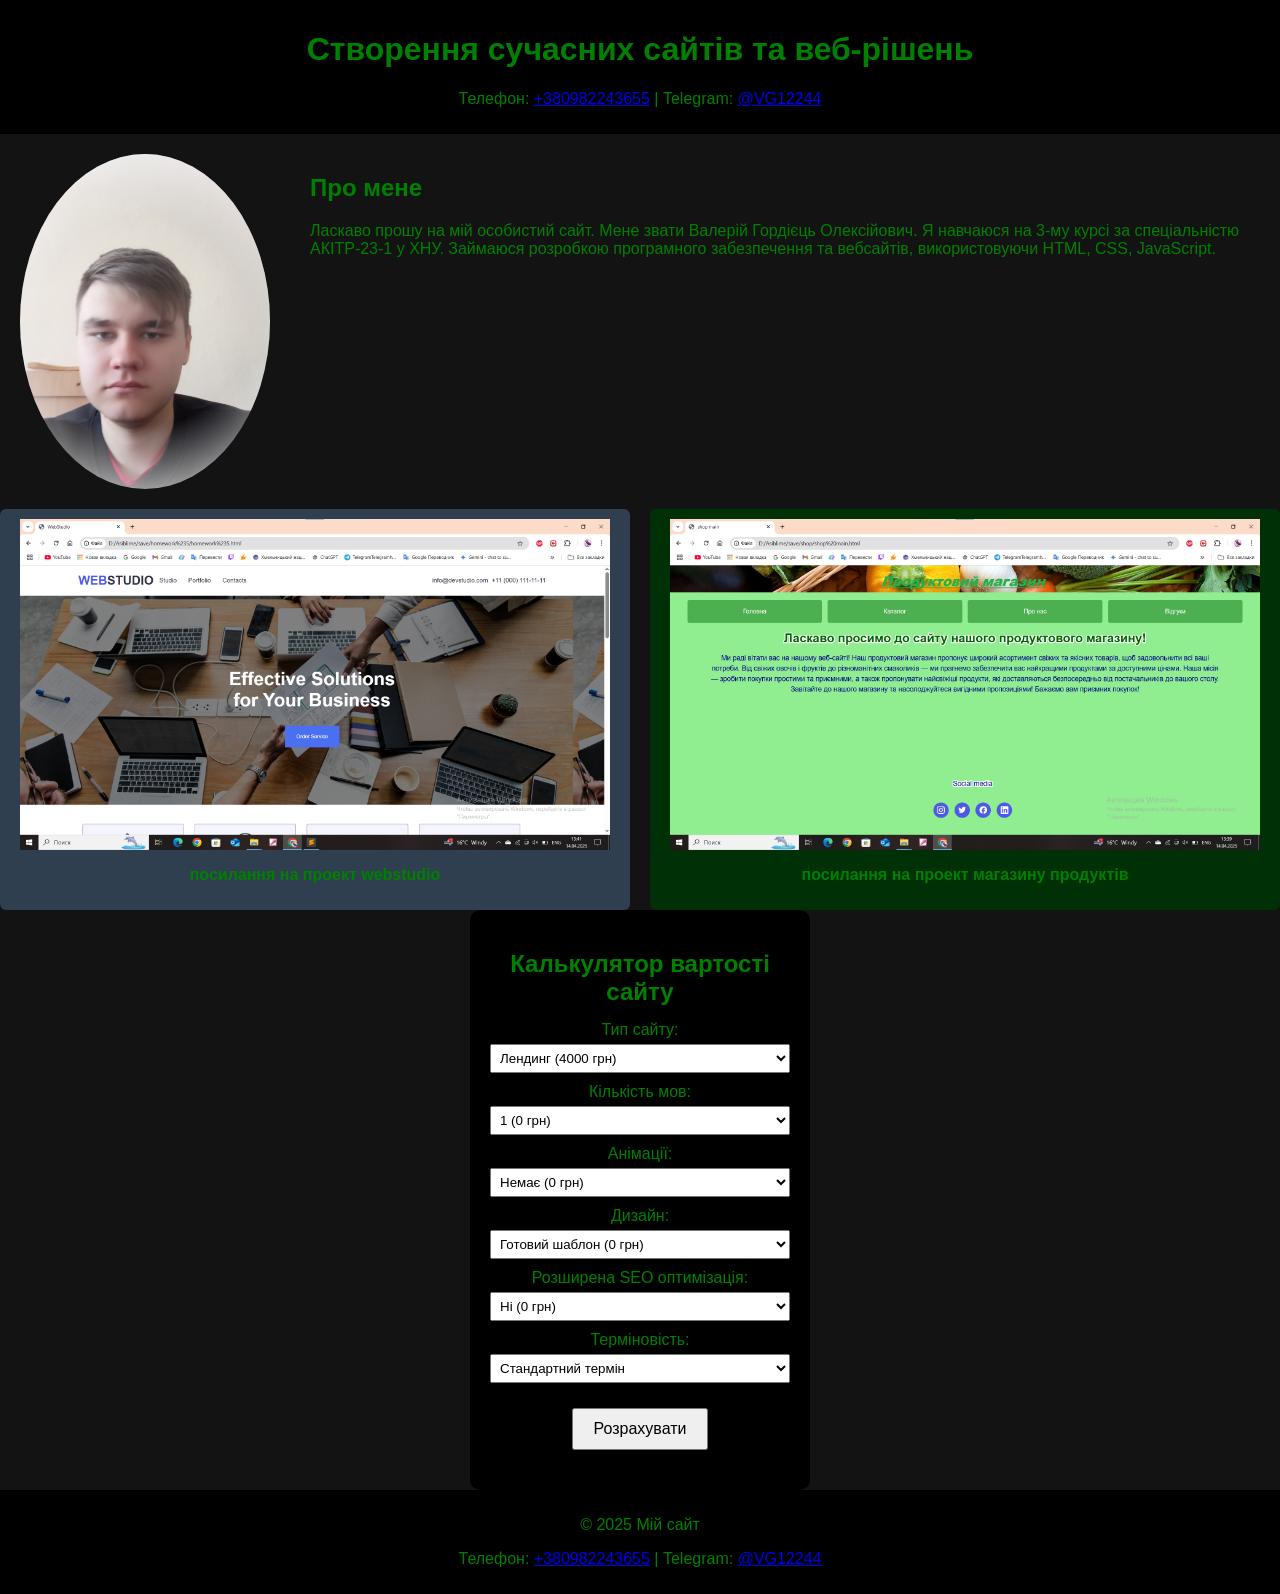
==== index.html @ ff49e549 "add" ====
<!DOCTYPE html>
<html lang="uk">
  <head>
    <meta charset="UTF-8" />
    <meta name="viewport" content="width=device-width, initial-scale=1.0" />
    <title>Мій сайт</title>
    <link
      rel="stylesheet"
      href="https://fonts.googleapis.com/css2?family=Roboto&display=swap"
    />
    <link rel="stylesheet" href="my_site_css.css" />
  </head>
  <body>
    <header>
      <h1>Створення сучасних сайтів та веб-рішень</h1>
      <p>
        Телефон: <a href="tel:+380982243655">+380982243655</a> | Telegram:
        <a href="https://t.me/VG12244" target="_blank" rel="noopener noreferrer"
          >@VG12244</a
        >
      </p>
    </header>

    <main class="profile">
      <div class="photo">
        <img src="./my_site_img/my_photo.png" alt="Моє фото" />
      </div>
      <div class="bio">
        <h2>Про мене</h2>
        <p>
          Ласкаво прошу на мій особистий сайт. Мене звати Валерій Гордієць
          Олексійович. Я навчаюся на 3-му курсі за спеціальністю АКІТР-23-1 у
          ХНУ. Займаюся розробкою програмного забезпечення та вебсайтів,
          використовуючи HTML, CSS, JavaScript.
        </p>
      </div>
    </main>
    <div class="projects">
      <a
        class="button-link"
        href="file:///D:/Asiblime/save/homework%236/homework%236.html"
      >
        <img src="./my_site_img/example1.png" class="resize" />
        <p>посилання на проект webstudio</p>
      </a>
      <a
        class="button-link1"
        href="file:///D:/Asiblime/save/shop/shop%20main.html"
      >
        <img src="./my_site_img/example2.png" class="resize" />
        <p>посилання на проект магазину продуктів</p>
      </a>
    </div>

    <div class="price-calculator">
      <h2>Калькулятор вартості сайту</h2>

      <label
        >Тип сайту:
        <select id="siteType">
          <option value="4000">Лендинг (4000 грн)</option>
          <option value="7000">Візитка (7000 грн)</option>
        </select>
      </label>

      <label
        >Кількість мов:
        <select id="languages">
          <option value="0">1 (0 грн)</option>
          <option value="800">2 (800 грн)</option>
          <option value="1500">3 (1500 грн)</option>
        </select>
      </label>

      <label
        >Анімації:
        <select id="animations">
          <option value="0">Немає (0 грн)</option>
          <option value="800">Базові (800 грн)</option>
          <option value="2000">Складні (2000 грн)</option>
        </select>
      </label>

      <label
        >Дизайн:
        <select id="design">
          <option value="0">Готовий шаблон (0 грн)</option>
          <option value="1000">Індивідуальний (1000 грн)</option>
        </select>
      </label>

      <label
        >Розширена SEO оптимізація:
        <select id="seo">
          <option value="0">Ні (0 грн)</option>
          <option value="900">Так (900 грн)</option>
        </select>
      </label>

      <label
        >Терміновість:
        <select id="urgency">
          <option value="1">Стандартний термін</option>
          <option value="1.3">Терміново (націнка 30%)</option>
        </select>
      </label>

      <button onclick="calculatePrice()">Розрахувати</button>
      <div class="result" id="result"></div>
    </div>

    <script>
      function calculatePrice() {
        let siteType = parseInt(document.getElementById("siteType").value);
        let languages = parseInt(document.getElementById("languages").value);
        let animations = parseInt(document.getElementById("animations").value);
        let design = parseInt(document.getElementById("design").value);
        let seo = parseInt(document.getElementById("seo").value);
        let urgency = parseFloat(document.getElementById("urgency").value);

        let total = siteType + languages + animations + design + seo;
        total = total * urgency;

        document.getElementById(
          "result"
        ).innerText = `Орієнтовна вартість: ${total} грн`;
      }
    </script>

    <footer>
      <p>&copy; 2025 Мій сайт</p>
      <p>
        Телефон: <a href="tel:+380982243655">+380982243655</a> | Telegram:
        <a href="https://t.me/VG12244" target="_blank" rel="noopener noreferrer"
          >@VG12244</a
        >
      </p>
    </footer>
  </body>
</html>
---- my_site_css.css ----
body {
  font-family: Arial, sans-serif;
  background-color: #131313;
  color: green;
  margin: 0;
  padding: 0;
}

header,
footer {
  background-color: #000;
  padding: 10px;
  text-align: center;
  color: green;
}

main.profile {
  display: flex;
  flex-wrap: wrap;
  padding: 20px;
  color: green;
}

.photo {
  flex: 1 1 250px;
  max-width: 300px;
  margin-right: 20px;
  position: relative;
  overflow: hidden; /* Приховуємо все, що виходить за межі */
  border-radius: 50%;
}

.photo img {
  width: 100%;
  height: auto;
  border-radius: 100%;
  display: block;
}

.photo::after {
  content: "";
  position: absolute;
  top: 0;
  left: 0;
  right: 0;
  bottom: 0;
  background: radial-gradient(
    circle,
    rgba(255, 255, 255, 0) 50%,
    rgba(255, 255, 255, 1) 100%
  ); /* Градієнт по колу */
  pointer-events: none; /* Не заважає взаємодії з іншими елементами */
}

.bio {
  flex: 2 1 500px;
}

@media (max-width: 768px) {
  main.profile {
    flex-direction: column;
    align-items: center;
  }

  .photo {
    margin-right: 0;
    margin-bottom: 20px;
  }

  .bio {
    text-align: center;
  }
}

.profile {
  display: flex;
  align-items: flex-start;
  padding: 20px;
  gap: 20px;
}

.photo {
  max-width: 250px;
  flex-shrink: 0;
}

.photo img {
  width: 100%;
  height: auto;
  border-radius: 10px;
}

.bio {
  flex: 1;
}

.button-link {
  display: inline-block;
  padding: 10px 20px;
  background-color: #2f3f50; /* синій */
  color: white;
  text-decoration: none;
  border-radius: 6px;
  font-weight: bold;
  transition: background-color 0.3s ease;
}

.button-link:hover {
  background-color: #0056b3; /* темніший при наведенні */
}

.resize {
  width: 100%; /* Зменшення до 50% від оригінального розміру */
  height: auto; /* Автоматичне збереження пропорцій */
}

.button-link1 {
  display: inline-block;
  padding: 10px 20px;
  background-color: rgb(0, 48, 5); /* синій */
  color: white;
  text-decoration: none;
  border-radius: 6px;
  font-weight: bold;
  transition: background-color 0.3s ease;
}

.button-link1:hover {
  background-color: #3d5d4b; /* темніший при наведенні */
}

.projects {
  display: flex;
  gap: 20px; /* відступ між посиланнями */
}

.button-link,
.button-link1 {
  display: flex;
  flex-direction: column; /* зображення над текстом */
  align-items: center;
  text-decoration: none;
  color: inherit;
}

.price-calculator {
  background: black;
  padding: 20px;
  border-radius: 10px;
  max-width: 300px;
  text-align: center;
  margin: 0 auto;
}
.price-calculator h2 {
  color: green;
  margin-bottom: 15px;
}
.price-calculator label {
  display: block;
  margin-bottom: 10px;
}
.price-calculator input,
.price-calculator select {
  width: 100%;
  padding: 5px;
  margin-top: 5px;
}
.price-calculator button {
  margin-top: 15px;
  padding: 10px 20px;
  font-size: 16px;
  cursor: pointer;
}
.price-calculator .result {
  margin-top: 20px;
  font-weight: bold;
  font-size: 18px;
}
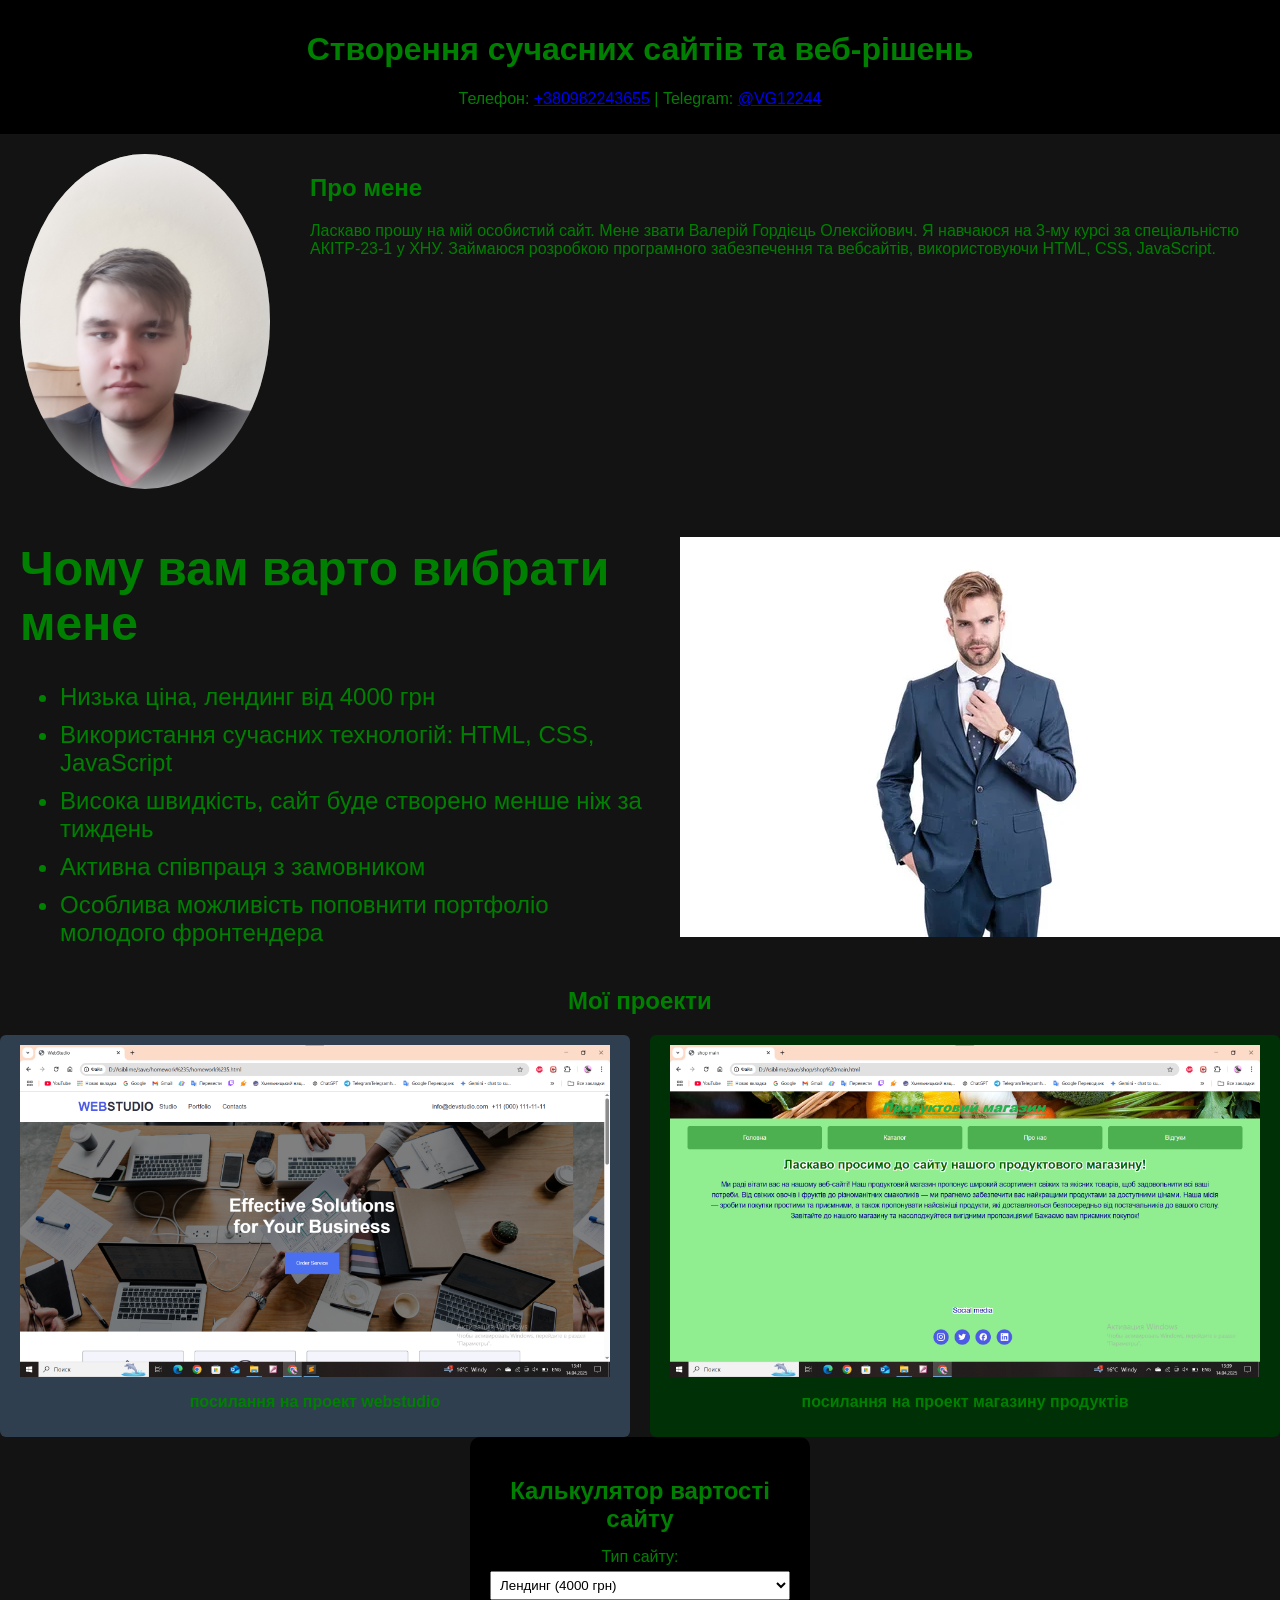
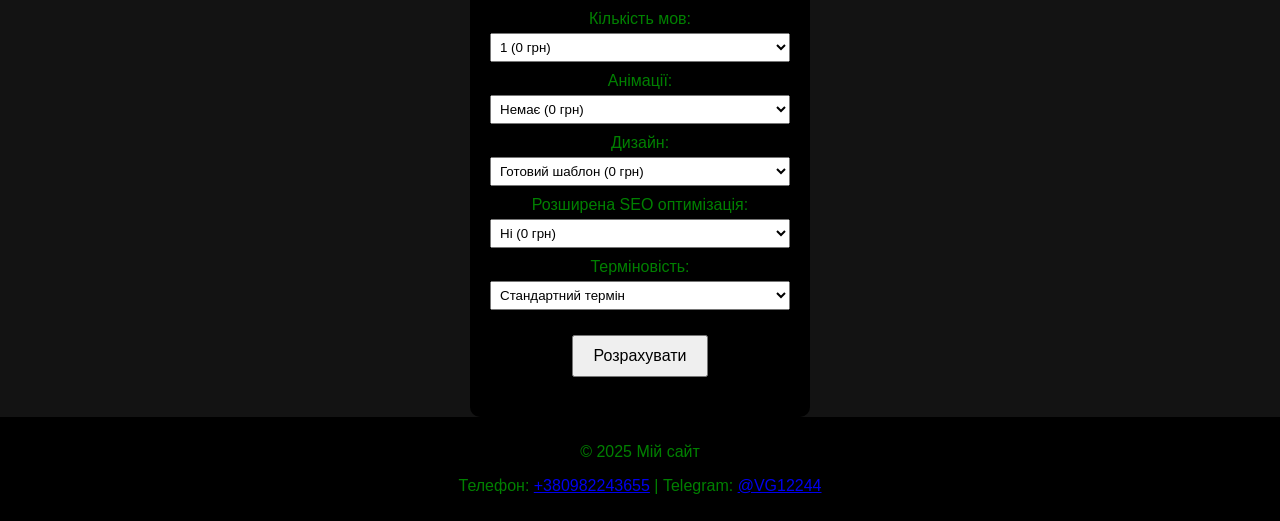
==== commit b3cdbdee: "+" ====
--- a/index.html
+++ b/index.html
@@ -35,17 +35,40 @@
         </p>
       </div>
     </main>
+    <div class="about-me-section">
+      <div class="text-content">
+        <h1>Чому вам варто вибрати мене</h1>
+        <ul>
+          <li><a>Низька ціна, лендинг від 4000 грн</a></li>
+          <li>
+            <a>Використання сучасних технологій: HTML, CSS, JavaScript</a>
+          </li>
+
+          <li>
+            <a>Висока швидкість, сайт буде створено менше ніж за тиждень</a>
+          </li>
+          <li><a>Активна співпраця з замовником</a></li>
+          <li>
+            <a>Особлива можливість поповнити портфоліо молодого фронтендера</a>
+          </li>
+        </ul>
+      </div>
+      <div class="photo2">
+        <img src="./my_site_img/photo2.jpg" alt="Фото 2" />
+      </div>
+    </div>
+    <h1 class="projects-title">Мої проекти</h1>
     <div class="projects">
       <a
         class="button-link"
-        href="file:///D:/Asiblime/save/homework%236/homework%236.html"
+        href="https://www.youtube.com/watch?v=dQw4w9WgXcQ&ab_channel=RickAstley"
       >
         <img src="./my_site_img/example1.png" class="resize" />
         <p>посилання на проект webstudio</p>
       </a>
       <a
         class="button-link1"
-        href="file:///D:/Asiblime/save/shop/shop%20main.html"
+        href="https://www.youtube.com/watch?v=dQw4w9WgXcQ&ab_channel=RickAstley"
       >
         <img src="./my_site_img/example2.png" class="resize" />
         <p>посилання на проект магазину продуктів</p>
@@ -59,7 +82,7 @@
         >Тип сайту:
         <select id="siteType">
           <option value="4000">Лендинг (4000 грн)</option>
-          <option value="7000">Візитка (7000 грн)</option>
+          <option value="7000">Візитка (6500 грн)</option>
         </select>
       </label>
 
--- a/my_site_css.css
+++ b/my_site_css.css
@@ -35,6 +35,31 @@
   height: auto;
   border-radius: 100%;
   display: block;
+}
+.about-me-section {
+  margin-left: 20px;
+  font-size: 24px;
+  margin-bottom: 10px;
+  color: green;
+}
+ul li {
+  margin-bottom: 10px; /* Додає 10px відстані знизу кожного елемента списку */
+}
+.about-me-section {
+  display: flex; /* Вмикає Flexbox для контейнера */
+  align-items: center; /* Вирівнює елементи (текст і зображення) по центру по вертикалі */
+  justify-content: space-between; /* Розподіляє простір між елементами. Можна також використати 'flex-start' якщо зображення має бути близько до тексту. */
+  gap: 20px; /* Додає відстань між елементами */
+}
+
+/* Налаштування для текстового контенту */
+.text-content {
+  flex: 1; /* Дозволяє блоку з текстом займати весь доступний простір */
+}
+
+/* Налаштування для фото */
+.photo2 {
+  flex-shrink: 0; /* Забороняє зменшення розміру зображення */
 }
 
 .photo::after {
@@ -55,6 +80,12 @@
 .bio {
   flex: 2 1 500px;
 }
+.projects-title {
+  font-size: 24px;
+  margin-bottom: 20px;
+  color: green;
+  text-align: center;
+}
 
 @media (max-width: 768px) {
   main.profile {
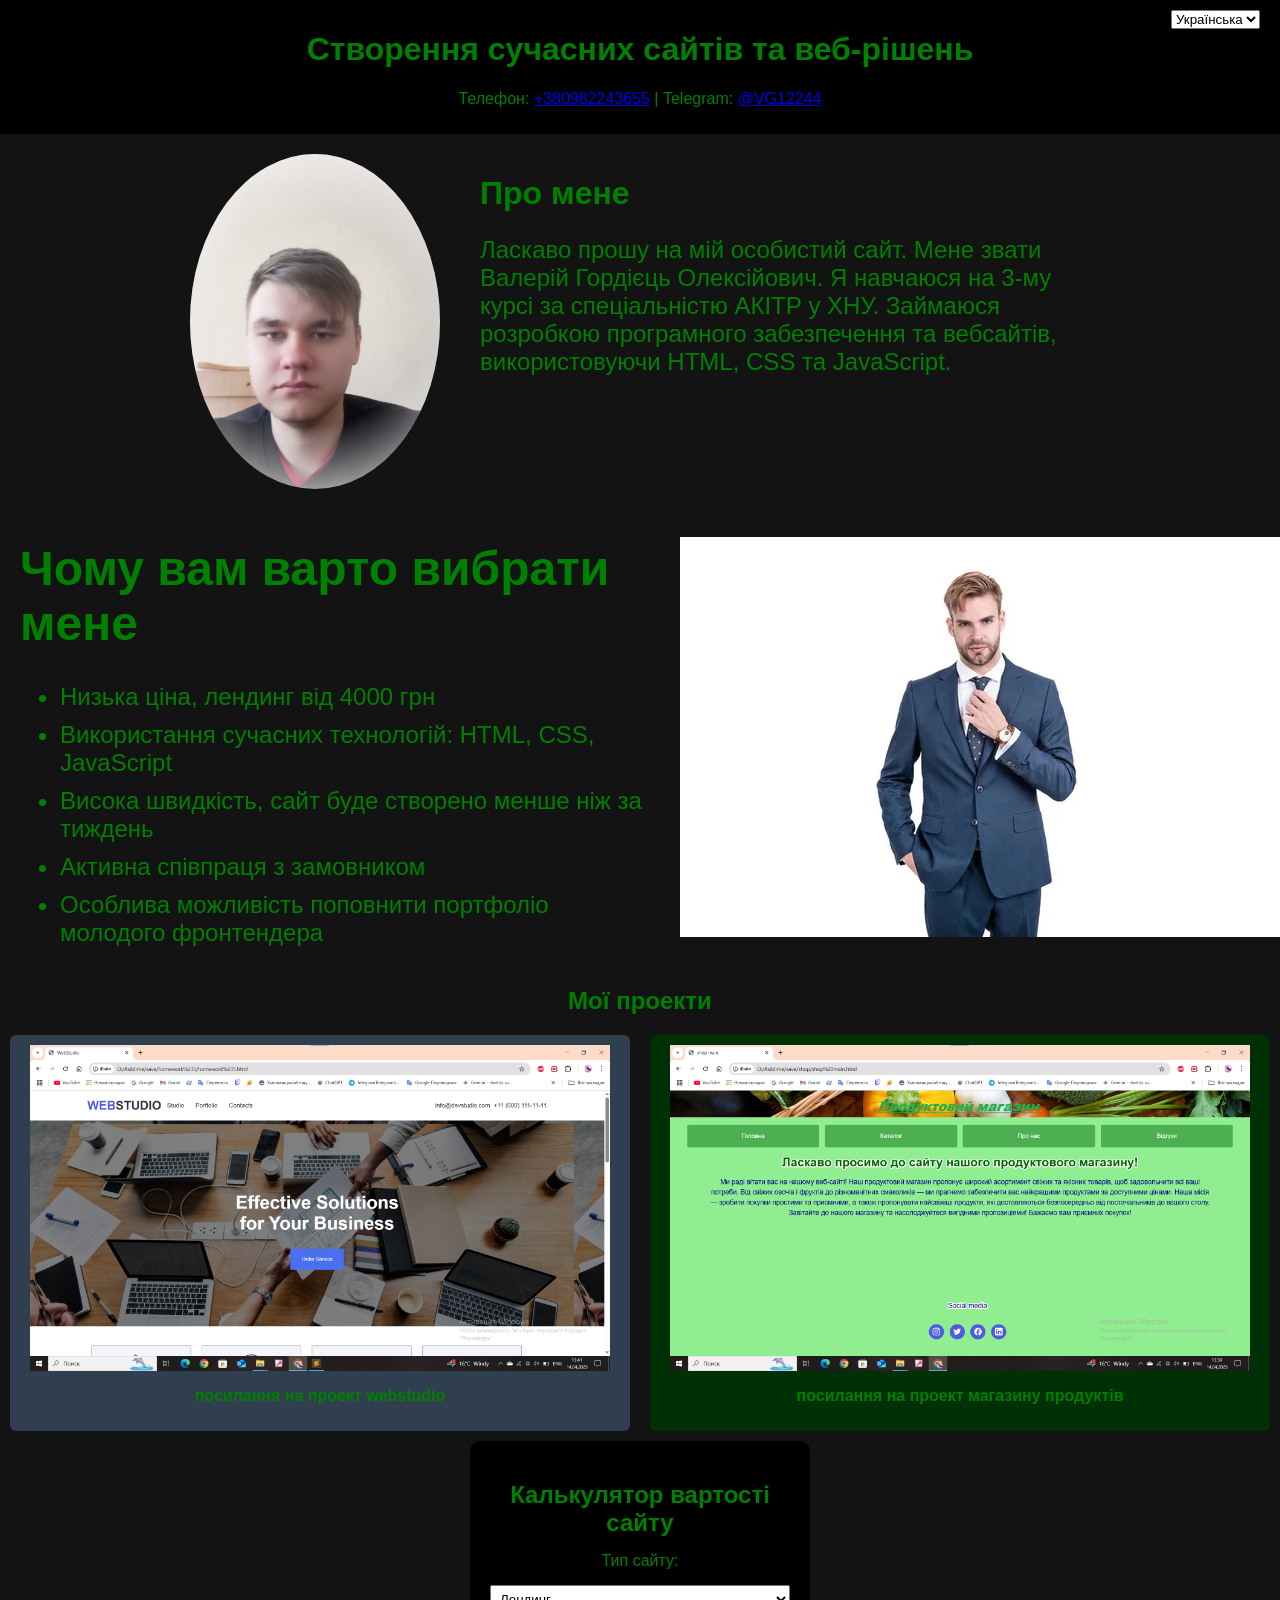
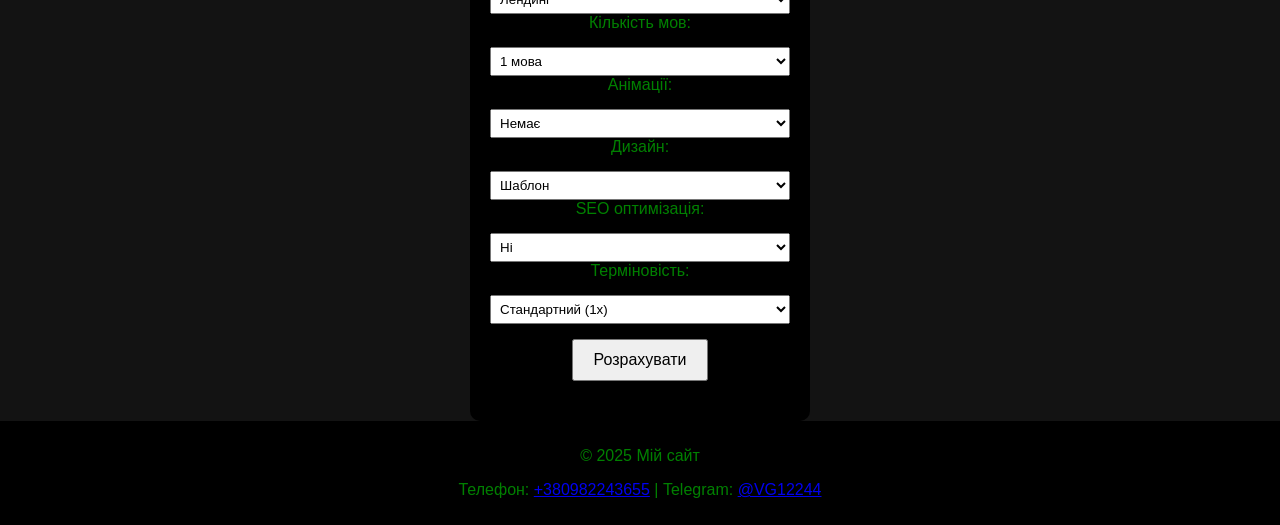
==== commit 2c89cb07: "123" ====
--- a/index.html
+++ b/index.html
@@ -12,9 +12,22 @@
   </head>
   <body>
     <header>
-      <h1>Створення сучасних сайтів та веб-рішень</h1>
+      <div
+        class="lang-select"
+        style="position: absolute; top: 10px; right: 20px"
+      >
+        <label for="language-select"></label>
+        <select id="language-select" onchange="changeLanguage()">
+          <option value="uk">Українська</option>
+          <option value="ru">Русский</option>
+          <option value="en">English</option>
+        </select>
+      </div>
+      <h1 data-i18n="header-title">Створення сучасних сайтів та веб-рішень</h1>
       <p>
-        Телефон: <a href="tel:+380982243655">+380982243655</a> | Telegram:
+        <span data-i18n="contact-phone">Телефон:</span>
+        <a href="tel:+380982243655">+380982243655</a> |
+        <span data-i18n="contact-telegram">Telegram:</span>
         <a href="https://t.me/VG12244" target="_blank" rel="noopener noreferrer"
           >@VG12244</a
         >
@@ -26,30 +39,30 @@
         <img src="./my_site_img/my_photo.png" alt="Моє фото" />
       </div>
       <div class="bio">
-        <h2>Про мене</h2>
-        <p>
+        <h1 data-i18n="about-me-title">Про мене</h1>
+        <p data-i18n="about-me-text">
           Ласкаво прошу на мій особистий сайт. Мене звати Валерій Гордієць
-          Олексійович. Я навчаюся на 3-му курсі за спеціальністю АКІТР-23-1 у
-          ХНУ. Займаюся розробкою програмного забезпечення та вебсайтів,
-          використовуючи HTML, CSS, JavaScript.
+          Олексійович. Я навчаюся на 3-му курсі за спеціальністю АКІТР у ХНУ.
+          Займаюся розробкою програмного забезпечення та вебсайтів,
+          використовуючи HTML, CSS та JavaScript.
         </p>
       </div>
     </main>
+
     <div class="about-me-section">
       <div class="text-content">
-        <h1>Чому вам варто вибрати мене</h1>
+        <h1 data-i18n="why-choose-me">Чому вам варто вибрати мене</h1>
         <ul>
-          <li><a>Низька ціна, лендинг від 4000 грн</a></li>
-          <li>
-            <a>Використання сучасних технологій: HTML, CSS, JavaScript</a>
+          <li data-i18n="advantage-1">Низька ціна, лендинг від 4000 грн</li>
+          <li data-i18n="advantage-2">
+            Використання сучасних технологій: HTML, CSS, JavaScript
           </li>
-
-          <li>
-            <a>Висока швидкість, сайт буде створено менше ніж за тиждень</a>
+          <li data-i18n="advantage-3">
+            Висока швидкість, сайт буде створено менше ніж за тиждень
           </li>
-          <li><a>Активна співпраця з замовником</a></li>
-          <li>
-            <a>Особлива можливість поповнити портфоліо молодого фронтендера</a>
+          <li data-i18n="advantage-4">Активна співпраця з замовником</li>
+          <li data-i18n="advantage-5">
+            Особлива можливість поповнити портфоліо молодого фронтендера
           </li>
         </ul>
       </div>
@@ -57,103 +70,76 @@
         <img src="./my_site_img/photo2.jpg" alt="Фото 2" />
       </div>
     </div>
-    <h1 class="projects-title">Мої проекти</h1>
+
+    <h1 class="projects-title" data-i18n="projects-title">Мої проекти</h1>
     <div class="projects">
-      <a
-        class="button-link"
-        href="https://www.youtube.com/watch?v=dQw4w9WgXcQ&ab_channel=RickAstley"
-      >
+      <a class="button-link" href="https://www.youtube.com/watch?v=dQw4w9WgXcQ">
         <img src="./my_site_img/example1.png" class="resize" />
-        <p>посилання на проект webstudio</p>
+        <p data-i18n="project-1">посилання на проект webstudio</p>
       </a>
       <a
         class="button-link1"
-        href="https://www.youtube.com/watch?v=dQw4w9WgXcQ&ab_channel=RickAstley"
+        href="https://www.youtube.com/watch?v=dQw4w9WgXcQ"
       >
         <img src="./my_site_img/example2.png" class="resize" />
-        <p>посилання на проект магазину продуктів</p>
+        <p data-i18n="project-2">посилання на проект магазину продуктів</p>
       </a>
     </div>
 
     <div class="price-calculator">
       <h2>Калькулятор вартості сайту</h2>
+      <label for="siteType">Тип сайту:</label>
+      <select id="siteType">
+        <option value="4000">Лендинг</option>
+        <option value="6500">Сайт-візитка</option>
+      </select>
 
-      <label
-        >Тип сайту:
-        <select id="siteType">
-          <option value="4000">Лендинг (4000 грн)</option>
-          <option value="7000">Візитка (6500 грн)</option>
-        </select>
-      </label>
+      <label for="languages">Кількість мов:</label>
+      <select id="languages">
+        <option value="0">1 мова</option>
+        <option value="1000">2 мови</option>
+        <option value="2000">3 мови</option>
+      </select>
 
-      <label
-        >Кількість мов:
-        <select id="languages">
-          <option value="0">1 (0 грн)</option>
-          <option value="800">2 (800 грн)</option>
-          <option value="1500">3 (1500 грн)</option>
-        </select>
-      </label>
+      <label for="animations">Анімації:</label>
+      <select id="animations">
+        <option value="0">Немає</option>
+        <option value="500">Прості</option>
+        <option value="1300">Складні</option>
+      </select>
 
-      <label
-        >Анімації:
-        <select id="animations">
-          <option value="0">Немає (0 грн)</option>
-          <option value="800">Базові (800 грн)</option>
-          <option value="2000">Складні (2000 грн)</option>
-        </select>
-      </label>
+      <label for="design">Дизайн:</label>
+      <select id="design">
+        <option value="0">Шаблон</option>
+        <option value="2000">Індивідуальний</option>
+      </select>
 
-      <label
-        >Дизайн:
-        <select id="design">
-          <option value="0">Готовий шаблон (0 грн)</option>
-          <option value="1000">Індивідуальний (1000 грн)</option>
-        </select>
-      </label>
+      <label for="seo">SEO оптимізація:</label>
+      <select id="seo">
+        <option value="0">Ні</option>
+        <option value="1200">Так</option>
+      </select>
 
-      <label
-        >Розширена SEO оптимізація:
-        <select id="seo">
-          <option value="0">Ні (0 грн)</option>
-          <option value="900">Так (900 грн)</option>
-        </select>
-      </label>
-
-      <label
-        >Терміновість:
-        <select id="urgency">
-          <option value="1">Стандартний термін</option>
-          <option value="1.3">Терміново (націнка 30%)</option>
-        </select>
-      </label>
-
-      <button onclick="calculatePrice()">Розрахувати</button>
-      <div class="result" id="result"></div>
+      <label for="urgency">Терміновість:</label>
+      <select id="urgency">
+        <option value="1">Стандартний (1х)</option>
+        <option value="1.2">Швидкий (1.2х)</option>
+        <option value="1.5">Терміновий (1.5х)</option>
+        <option value="2">Надзвичайний (2х)</option>
+      </select>
+      <button id="calculate-button">Розрахувати</button>
+      <div id="result" class="result"></div>
     </div>
 
-    <script>
-      function calculatePrice() {
-        let siteType = parseInt(document.getElementById("siteType").value);
-        let languages = parseInt(document.getElementById("languages").value);
-        let animations = parseInt(document.getElementById("animations").value);
-        let design = parseInt(document.getElementById("design").value);
-        let seo = parseInt(document.getElementById("seo").value);
-        let urgency = parseFloat(document.getElementById("urgency").value);
-
-        let total = siteType + languages + animations + design + seo;
-        total = total * urgency;
-
-        document.getElementById(
-          "result"
-        ).innerText = `Орієнтовна вартість: ${total} грн`;
-      }
-    </script>
+    <script src="calculator.js"></script>
+    <script src="lang.js"></script>
 
     <footer>
-      <p>&copy; 2025 Мій сайт</p>
+      <p>&copy; 2025 <span data-i18n="footer-site">Мій сайт</span></p>
       <p>
-        Телефон: <a href="tel:+380982243655">+380982243655</a> | Telegram:
+        <span data-i18n="contact-phone">Телефон:</span>
+        <a href="tel:+380982243655">+380982243655</a> |
+        <span data-i18n="contact-telegram">Telegram:</span>
         <a href="https://t.me/VG12244" target="_blank" rel="noopener noreferrer"
           >@VG12244</a
         >
--- a/my_site_css.css
+++ b/my_site_css.css
@@ -108,6 +108,8 @@
   align-items: flex-start;
   padding: 20px;
   gap: 20px;
+  max-width: 900px; /* Задаємо максимальну ширину, наприклад 800px */
+  margin: 0 auto; /* Центруємо блок по горизонталі */
 }
 
 .photo {
@@ -123,6 +125,16 @@
 
 .bio {
   flex: 1;
+}
+.bio h1 {
+  font-size: 2rem;
+  margin-bottom: 10px;
+  color: green;
+}
+
+.bio p {
+  margin-bottom: 10px;
+  font-size: 1.5rem;
 }
 
 .button-link {
@@ -163,6 +175,7 @@
 .projects {
   display: flex;
   gap: 20px; /* відступ між посиланнями */
+  margin: 10px;
 }
 
 .button-link,
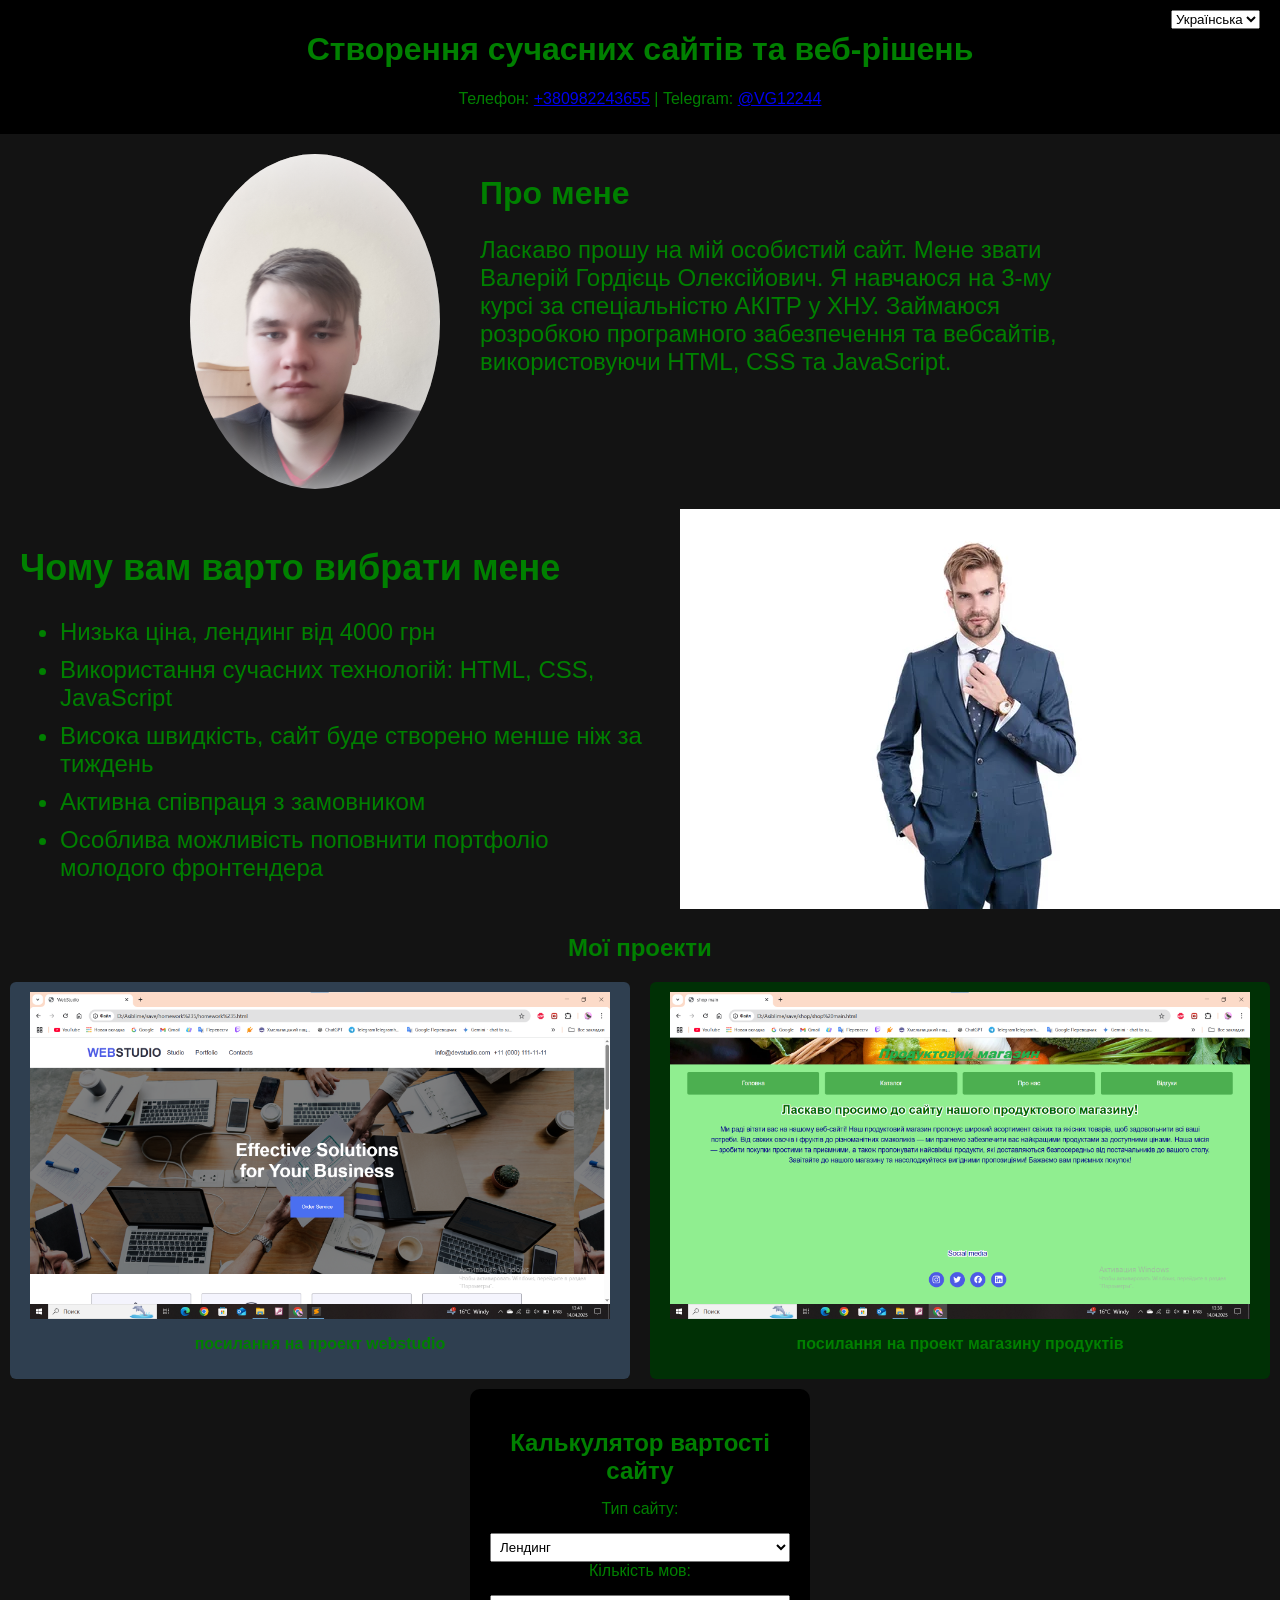
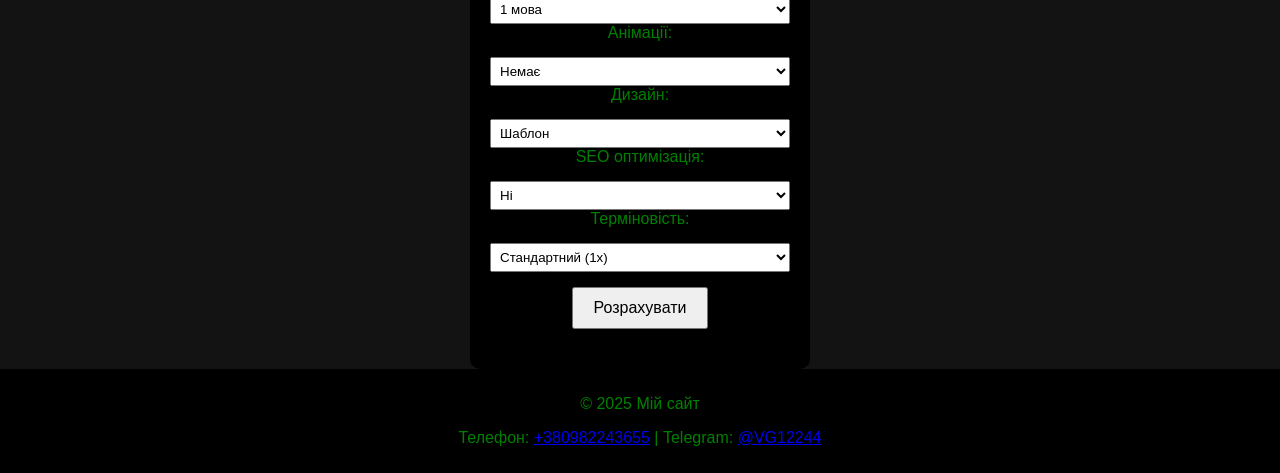
==== commit 61b5156d: "123" ====
--- a/index.html
+++ b/index.html
@@ -3,7 +3,10 @@
   <head>
     <meta charset="UTF-8" />
     <meta name="viewport" content="width=device-width, initial-scale=1.0" />
-    <title>Мій сайт</title>
+    <meta
+      name="description"
+      content="Розробка сучасних сайтів, лендингів, індивідуальний дизайн, швидка реалізація. Контакт: +380982243655"
+    />
     <link
       rel="stylesheet"
       href="https://fonts.googleapis.com/css2?family=Roboto&display=swap"
@@ -51,7 +54,7 @@
 
     <div class="about-me-section">
       <div class="text-content">
-        <h1 data-i18n="why-choose-me">Чому вам варто вибрати мене</h1>
+        <h2 data-i18n="why-choose-me">Чому вам варто вибрати мене</h2>
         <ul>
           <li data-i18n="advantage-1">Низька ціна, лендинг від 4000 грн</li>
           <li data-i18n="advantage-2">
@@ -71,7 +74,7 @@
       </div>
     </div>
 
-    <h1 class="projects-title" data-i18n="projects-title">Мої проекти</h1>
+    <h2 class="projects-title" data-i18n="projects-title">Мої проекти</h2>
     <div class="projects">
       <a class="button-link" href="https://www.youtube.com/watch?v=dQw4w9WgXcQ">
         <img src="./my_site_img/example1.png" class="resize" />
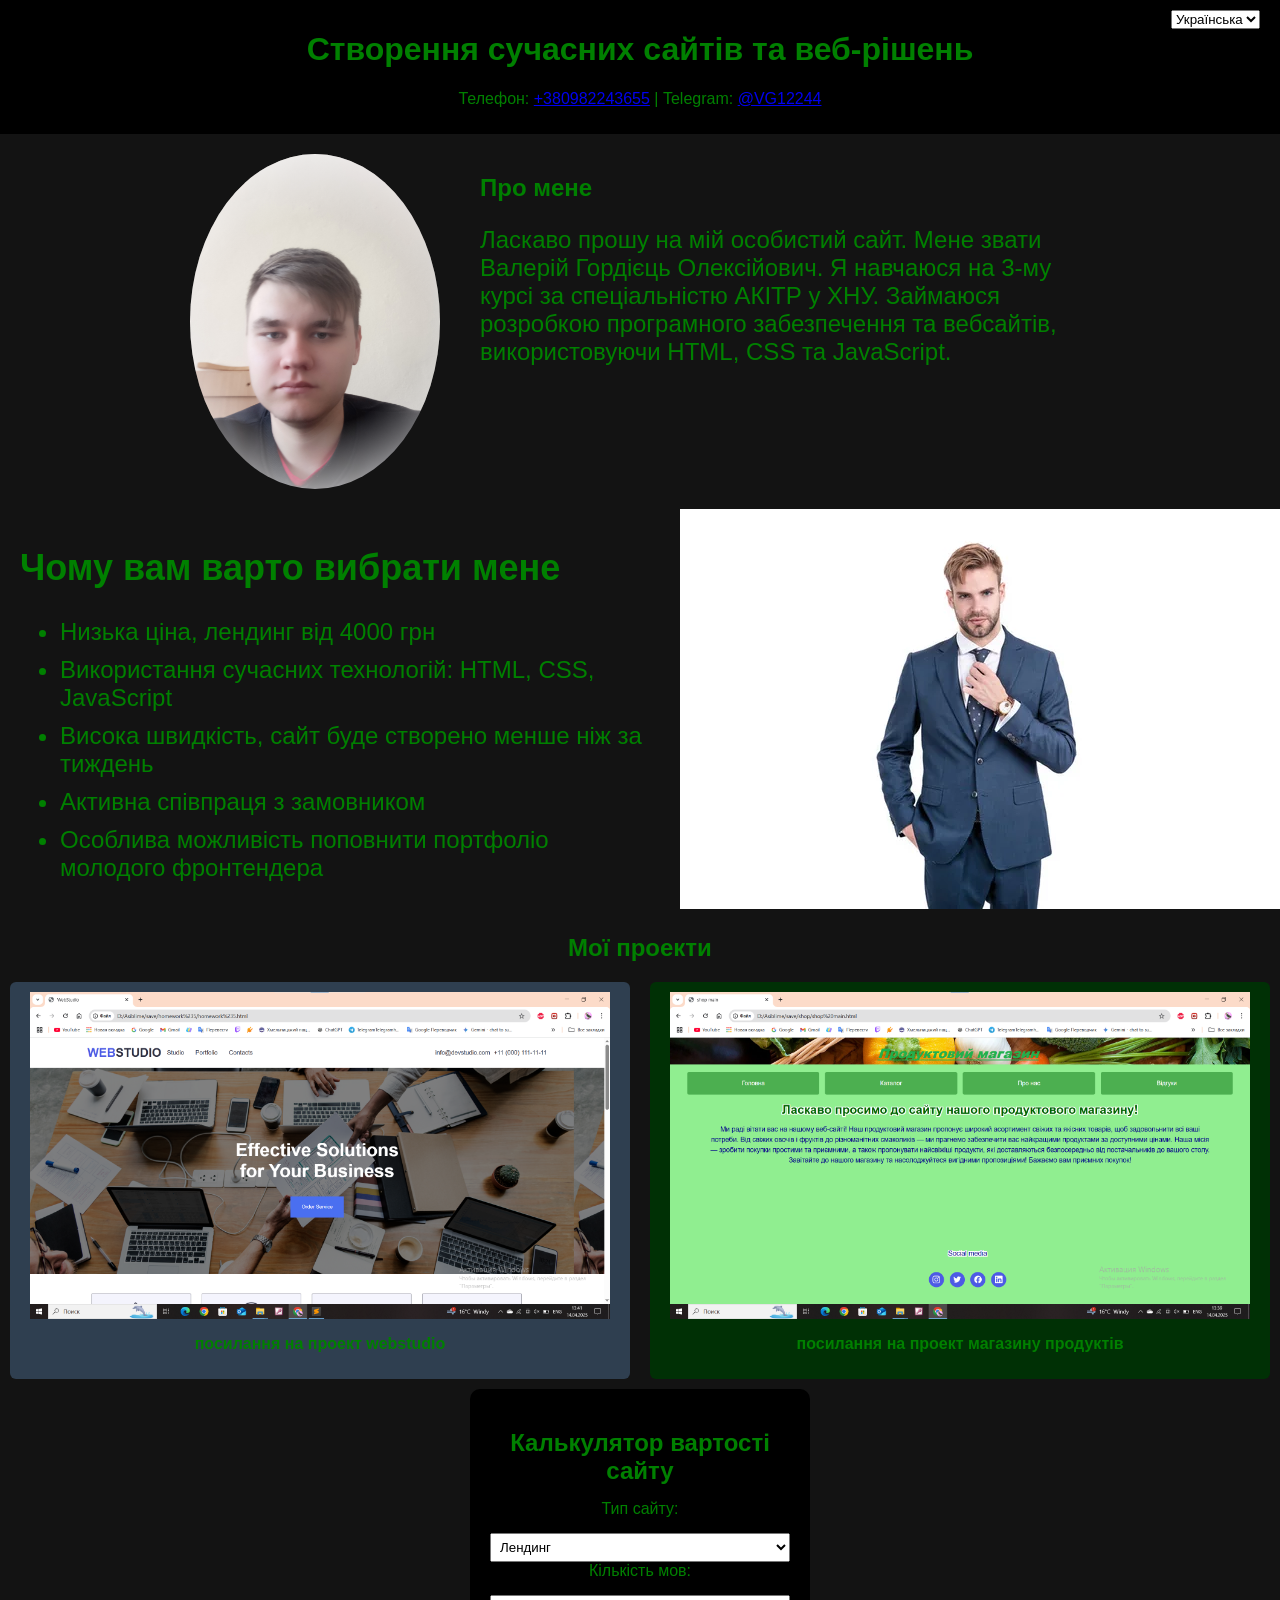
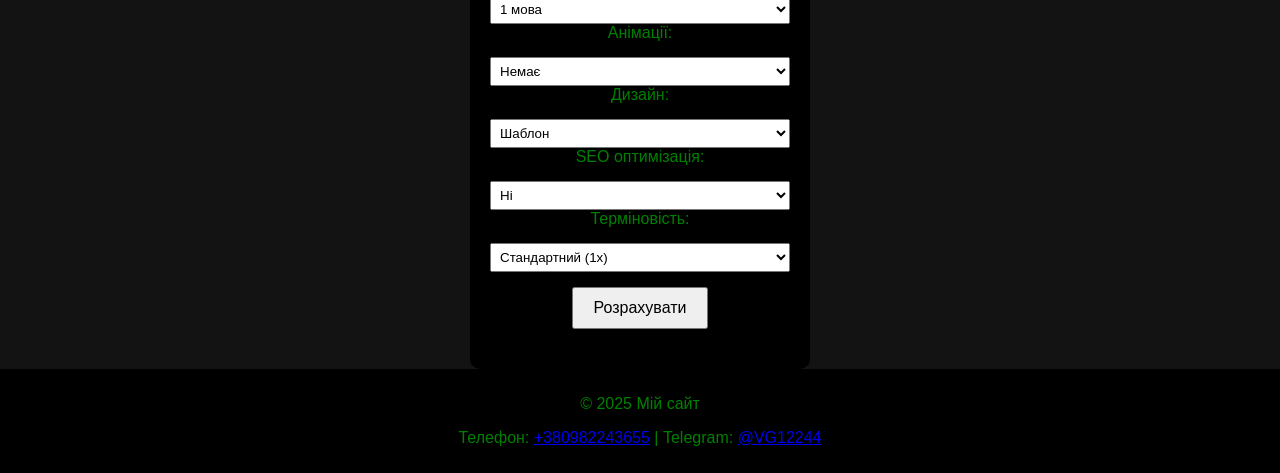
==== commit 11a2c582: "12" ====
--- a/index.html
+++ b/index.html
@@ -3,16 +3,44 @@
   <head>
     <meta charset="UTF-8" />
     <meta name="viewport" content="width=device-width, initial-scale=1.0" />
+
+    <title>Валерій Гордієць — Розробка сучасних сайтів та лендингів</title>
+
     <meta
       name="description"
       content="Розробка сучасних сайтів, лендингів, індивідуальний дизайн, швидка реалізація. Контакт: +380982243655"
     />
+    <meta
+      name="keywords"
+      content="розробка сайтів, лендинг, веб-дизайн, Валерій Гордієць"
+    />
+    <meta name="author" content="Валерій Гордієць" />
+
     <link
       rel="stylesheet"
       href="https://fonts.googleapis.com/css2?family=Roboto&display=swap"
     />
     <link rel="stylesheet" href="my_site_css.css" />
+
+    <link rel="icon" href="favicon.ico" type="image/x-icon" />
+
+    <!-- Open Graph для соцмереж -->
+    <meta
+      property="og:title"
+      content="Валерій Гордієць — Розробка сучасних сайтів та лендингів"
+    />
+    <meta
+      property="og:description"
+      content="Розробка сучасних сайтів, лендингів, індивідуальний дизайн, швидка реалізація."
+    />
+    <meta property="og:type" content="website" />
+    <meta property="og:url" content="https://твій-сайт.com" />
+    <meta
+      property="og:image"
+      content="https://твій-сайт.com/preview-image.jpg"
+    />
   </head>
+
   <body>
     <header>
       <div
@@ -42,7 +70,7 @@
         <img src="./my_site_img/my_photo.png" alt="Моє фото" />
       </div>
       <div class="bio">
-        <h1 data-i18n="about-me-title">Про мене</h1>
+        <h2 data-i18n="about-me-title">Про мене</h2>
         <p data-i18n="about-me-text">
           Ласкаво прошу на мій особистий сайт. Мене звати Валерій Гордієць
           Олексійович. Я навчаюся на 3-му курсі за спеціальністю АКІТР у ХНУ.
